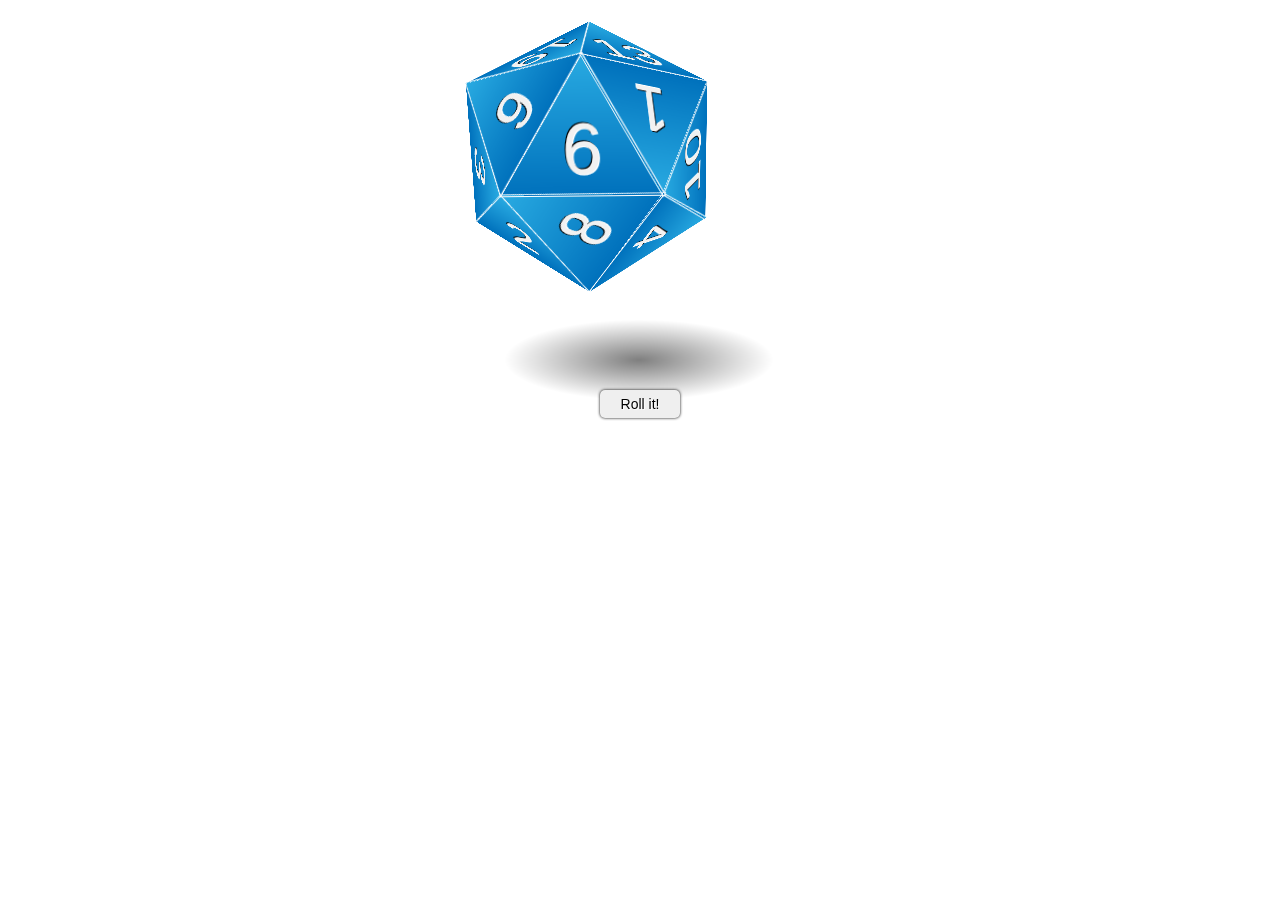
==== index.html @ 243e348f "Initial commit" ====
<!DOCTYPE html>
<html lang="en">
<!-- based on https://matthewlein.com/experiments/20-sided-die -->
<head>
  <meta http-equiv="Content-Type" content="text/html; charset=UTF-8">
  <title>20-Sided Die </title>
  <meta http-equiv="X-UA-Compatible" content="IE=edge,chrome=1">
  <meta name="viewport" content="width=device-width, initial-scale=1.0, user-scalable=no">
</head>

<body>
  <link rel="stylesheet" href="./style.css">
  <section class="cube-container">
    <div id="cube" class="show-6">
      <figure class="face01">1</figure>
      <figure class="face02">2</figure>
      <figure class="face03">3</figure>
      <figure class="face04">4</figure>
      <figure class="face05">5</figure>
      <figure class="face06">6</figure>
      <figure class="face07">7</figure>
      <figure class="face08">8</figure>
      <figure class="face09">9</figure>
      <figure class="face10">10</figure>
      <figure class="face11">11</figure>
      <figure class="face12">12</figure>
      <figure class="face13">13</figure>
      <figure class="face14">14</figure>
      <figure class="face15">15</figure>
      <figure class="face16">16</figure>
      <figure class="face17">17</figure>
      <figure class="face18">18</figure>
      <figure class="face19">19</figure>
      <figure class="face20">&#x263a;</figure>
    </div>
  </section>

  <section id="buttons">
    <input type="button" name="roll" value="Roll it!" id="roll">
  </section>

  <section id="outcome">
    <div id="text">Stub</div>
  </section>
  <script src="./script.js"></script>
</body>
---- style.css ----
.cube-container {
  width: 190px;
  height: 190px;
  position: relative;
  margin: 100px auto;
  -webkit-perspective: 1000;
      perspective: 1000;
}

  #cube {
    width: 100%;
    height: 100%;
    position: absolute;
    -webkit-transform-style: preserve-3d;
        transform-style: preserve-3d;
    -webkit-transform:  translateZ( -60px ) rotateY( 0deg ) rotateX( 0deg ) rotateZ( 0deg );
        transform:  translateZ( -60px ) rotateY( 0deg ) rotateX( 0deg ) rotateZ( 0deg );
    -webkit-transition: -webkit-transform 1s ease-in-out;
        transition: transform 1s ease-in-out;
  }

    #cube figure {
      width: 189px;
      height: 188px;
      display: block;
      position: absolute;
      background: url('blue.png') top center no-repeat;
      font-size:70px;
      line-height: 190px;
      font-family: sans-serif;
      text-align: center;
      text-shadow: #000 -1px -1px 0, #fff 1px 1px 0;
      color: #f1f1f1;
      -webkit-backface-visibility: hidden;
          backface-visibility: hidden;
    }

    /* top 5 point */
    #cube .face01  { transform: rotateY(  36deg ) rotateX( 53deg ) rotateZ(   0deg ) translateZ( 120px ); }
    #cube .face06  { transform: rotateY( 108deg ) rotateX( 53deg ) rotateZ( 240deg ) translateZ( 120px ); }
    #cube .face08  { transform: rotateY( 180deg ) rotateX( 53deg ) rotateZ( 240deg ) translateZ( 120px ); }
    #cube .face04  { transform: rotateY( 253deg ) rotateX( 53deg ) rotateZ( 120deg ) translateZ( 120px ); }
    #cube .face10  { transform: rotateY( 324deg ) rotateX( 53deg ) rotateZ(   0deg ) translateZ( 120px ); }

    /* bottom 5 point */
    #cube .face18  { transform: rotateY(   0deg ) rotateX( -53deg ) rotateZ(  60deg ) translateZ( 120px ); }
    #cube .face16  { transform: rotateY(  72deg ) rotateX( -53deg ) rotateZ(  60deg ) translateZ( 120px ); }
    #cube .face11  { transform: rotateY( 144deg ) rotateX( -53deg ) rotateZ( 180deg ) translateZ( 120px ); }
    #cube .face20  { transform: rotateY( 216deg ) rotateX( -53deg ) rotateZ( 180deg ) translateZ( 120px ); }
    #cube .face14  { transform: rotateY( 288deg ) rotateX( -53deg ) rotateZ(  60deg ) translateZ( 120px ); }

    /* middle point down */
    #cube .face13  { transform: rotateY(  36deg ) rotateX( 11deg ) rotateZ( 180deg ) translateZ( 120px ); }
    #cube .face09  { transform: rotateY( 108deg ) rotateX( 11deg ) rotateZ( 180deg ) translateZ( 120px ); }
    #cube .face02  { transform: rotateY( 180deg ) rotateX( 11deg ) rotateZ( 300deg ) translateZ( 120px ); }
    #cube .face05  { transform: rotateY( 253deg ) rotateX( 11deg ) rotateZ( 300deg ) translateZ( 120px ); }
    #cube .face17  { transform: rotateY( 324deg ) rotateX( 11deg ) rotateZ( 180deg ) translateZ( 120px ); }

    /* middle point up */
    #cube .face12  { transform: rotateY(   0deg ) rotateX( -11deg ) rotateZ( 120deg ) translateZ( 120px ); }
    #cube .face19  { transform: rotateY(  72deg ) rotateX( -11deg ) rotateZ(   0deg ) translateZ( 120px ); }
    #cube .face03  { transform: rotateY( 144deg ) rotateX( -11deg ) rotateZ(   0deg ) translateZ( 120px ); }
    #cube .face07  { transform: rotateY( 216deg ) rotateX( -11deg ) rotateZ(   0deg ) translateZ( 120px ); }
    #cube .face15  { transform: rotateY( 288deg ) rotateX( -11deg ) rotateZ( 120deg ) translateZ( 120px ); }


  #cube.show-1   { transform: translateZ( -60px ) rotateY(  -50deg ) rotateX(  -38deg ) rotateZ(   35deg ); }
  #cube.show-2   { transform: translateZ( -60px ) rotateY(  170deg ) rotateX(    5deg ) rotateZ(  -60deg ); }
  #cube.show-3   { transform: translateZ( -60px ) rotateY( -144deg ) rotateX(   -8deg ) rotateZ(   -6deg ); }
  #cube.show-4   { transform: translateZ( -60px ) rotateY(   76deg ) rotateX(  135deg ) rotateZ(  -62deg ); }
  #cube.show-5   { transform: translateZ( -60px ) rotateY(  118deg ) rotateX(  -53deg ) rotateZ(  -35deg ); }
  #cube.show-6   { transform: translateZ( -60px ) rotateY(  -75deg ) rotateX(  135deg ) rotateZ(   65deg ); }
  #cube.show-7   { transform: translateZ( -60px ) rotateY(  -37deg ) rotateX(  187deg ) rotateZ(  185deg ); }
  #cube.show-8   { transform: translateZ( -60px ) rotateY(  -50deg ) rotateX( -153deg ) rotateZ(   75deg ); }
  #cube.show-9   { transform: translateZ( -60px ) rotateY(  -73deg ) rotateX( -175deg ) rotateZ(   15deg ); }
  #cube.show-10  { transform: translateZ( -60px ) rotateY(   51deg ) rotateX(  -42deg ) rotateZ(  -41deg ); }
  #cube.show-11  { transform: translateZ( -60px ) rotateY(  -50deg ) rotateX( -220deg ) rotateZ(  -37deg ); }
  #cube.show-12  { transform: translateZ( -60px ) rotateY(  -10deg ) rotateX(   -4deg ) rotateZ( -120deg ); }
  #cube.show-13  { transform: translateZ( -60px ) rotateY(   35deg ) rotateX(    4deg ) rotateZ( -177deg ); }
  #cube.show-14  { transform: translateZ( -60px ) rotateY( -296deg ) rotateX(   72deg ) rotateZ(   30deg ); }
  #cube.show-15  { transform: translateZ( -60px ) rotateY( -238deg ) rotateX(  129deg ) rotateZ(   40deg ); }
  #cube.show-16  { transform: translateZ( -60px ) rotateY( -254deg ) rotateX( -136deg ) rotateZ(  113deg ); }
  #cube.show-17  { transform: translateZ( -60px ) rotateY(  -37deg ) rotateX(    8deg ) rotateZ(  175deg ); }
  #cube.show-18  { transform: translateZ( -60px ) rotateY(  -50deg ) rotateX(   25deg ) rotateZ(  288deg ); }
  #cube.show-19  { transform: translateZ( -60px ) rotateY(  -72deg ) rotateX(    4deg ) rotateZ(  352deg ); }
  #cube.show-20  { transform: translateZ( -60px ) rotateY(   50deg ) rotateX( -220deg ) rotateZ(   38deg ); }

.cube-container:after {
  content:"";
  display: block;
  position: relative;
  width: 380px;
  height: 380px;
  top: 70px;
  margin-left: -96px;
  background: -webkit-radial-gradient(center, ellipse, rgba(0,0,0,0.5) 0%, rgba(0,0,0,0) 50%);
  background: radial-gradient(ellipse at center, rgba(0,0,0,0.5) 0%,rgba(0,0,0,0) 50%); /* W3C */
  -webkit-transform: scaleY(0.3);
      transform: scaleY(0.3);
}

#buttons {
  text-align: center;
  position: relative;
}

#buttons input[type="button"] {
  position: relative;
  width: 80px;
  border-width: 0;
  padding: 6px 16px;
  font-family: sans-serif;
  text-shadow: 1px 1px 1px rgb(255, 255, 255);
  font-size: 14px;
  border-radius:5px 5px 5px 5px;
  box-shadow:0px 0px 3px #000;
  background:gradient( linear, 50% 0%, 50% 100%, from( rgb(238, 238, 238) ), to( rgb(204, 204, 204) ) );
  background-clip: padding-box;
}

#buttons input[type="button"]:active {
  top: 1px;
  box-shadow:0px 0px 2px #000;
  background:gradient( linear, 50% 0%, 50% 100%, from( rgb(204, 204, 204) ), to( rgb(238, 238, 238) ) );
}

#outcome {
  text-align: center;
  position: relative;
  z-index: 9;
  top:-250px;
  opacity: 0;
  /* oooh I love pointer events for stuff like this */
  pointer-events: none;
  -webkit-transition: opacity 400ms;
      transition: opacity 400ms;
}

#outcome.show {
  opacity: 1;
}

#text {
  font-size: 40px;
  color: #fff;
  text-shadow: rgba( 0, 0, 0, 0.5 ) 1px 1px 0;
  background-color: rgba( 30, 30, 30, 0.8 );
  padding: 20px 30px;
  display: inline-block;
  border-radius: 10px;
  box-shadow: rgba( 0, 0, 0, 0.7 ) 1px 1px 1px;
}
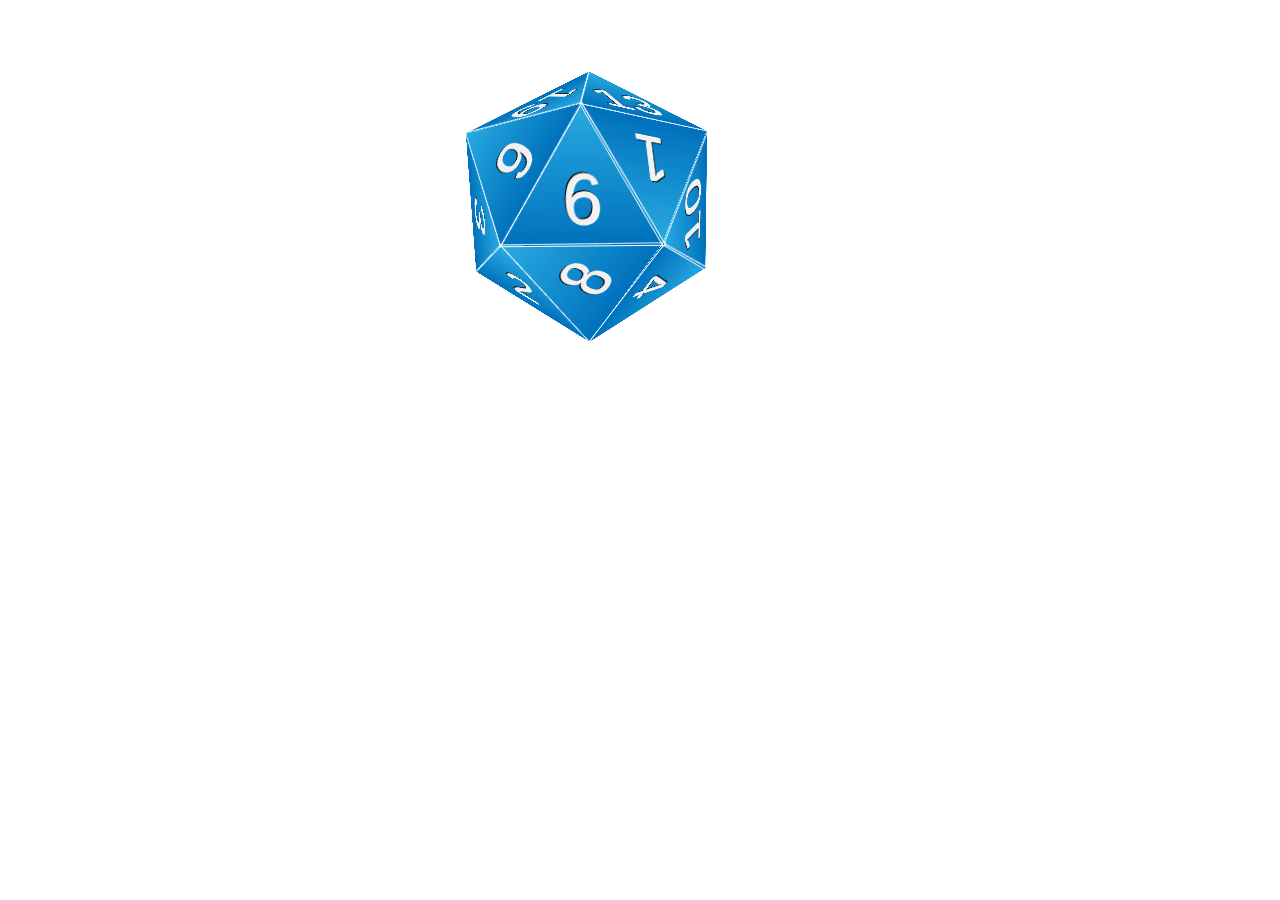
==== commit 563cd31b: "Remove not necessary elements" ====
--- a/index.html
+++ b/index.html
@@ -1,6 +1,7 @@
 <!DOCTYPE html>
 <html lang="en">
 <!-- based on https://matthewlein.com/experiments/20-sided-die -->
+
 <head>
   <meta http-equiv="Content-Type" content="text/html; charset=UTF-8">
   <title>20-Sided Die </title>
@@ -31,16 +32,11 @@
       <figure class="face17">17</figure>
       <figure class="face18">18</figure>
       <figure class="face19">19</figure>
-      <figure class="face20">&#x263a;</figure>
+      <figure class="face20">20</figure>
     </div>
   </section>
 
-  <section id="buttons">
-    <input type="button" name="roll" value="Roll it!" id="roll">
-  </section>
+  <script src="./script.js"></script>
+</body>
 
-  <section id="outcome">
-    <div id="text">Stub</div>
-  </section>
-  <script src="./script.js"></script>
-</body>+</html>--- a/style.css
+++ b/style.css
@@ -2,7 +2,7 @@
   width: 190px;
   height: 190px;
   position: relative;
-  margin: 100px auto;
+  margin: 150px auto;
   -webkit-perspective: 1000;
       perspective: 1000;
 }
@@ -85,61 +85,6 @@
   #cube.show-19  { transform: translateZ( -60px ) rotateY(  -72deg ) rotateX(    4deg ) rotateZ(  352deg ); }
   #cube.show-20  { transform: translateZ( -60px ) rotateY(   50deg ) rotateX( -220deg ) rotateZ(   38deg ); }
 
-.cube-container:after {
-  content:"";
-  display: block;
-  position: relative;
-  width: 380px;
-  height: 380px;
-  top: 70px;
-  margin-left: -96px;
-  background: -webkit-radial-gradient(center, ellipse, rgba(0,0,0,0.5) 0%, rgba(0,0,0,0) 50%);
-  background: radial-gradient(ellipse at center, rgba(0,0,0,0.5) 0%,rgba(0,0,0,0) 50%); /* W3C */
-  -webkit-transform: scaleY(0.3);
-      transform: scaleY(0.3);
-}
-
-#buttons {
-  text-align: center;
-  position: relative;
-}
-
-#buttons input[type="button"] {
-  position: relative;
-  width: 80px;
-  border-width: 0;
-  padding: 6px 16px;
-  font-family: sans-serif;
-  text-shadow: 1px 1px 1px rgb(255, 255, 255);
-  font-size: 14px;
-  border-radius:5px 5px 5px 5px;
-  box-shadow:0px 0px 3px #000;
-  background:gradient( linear, 50% 0%, 50% 100%, from( rgb(238, 238, 238) ), to( rgb(204, 204, 204) ) );
-  background-clip: padding-box;
-}
-
-#buttons input[type="button"]:active {
-  top: 1px;
-  box-shadow:0px 0px 2px #000;
-  background:gradient( linear, 50% 0%, 50% 100%, from( rgb(204, 204, 204) ), to( rgb(238, 238, 238) ) );
-}
-
-#outcome {
-  text-align: center;
-  position: relative;
-  z-index: 9;
-  top:-250px;
-  opacity: 0;
-  /* oooh I love pointer events for stuff like this */
-  pointer-events: none;
-  -webkit-transition: opacity 400ms;
-      transition: opacity 400ms;
-}
-
-#outcome.show {
-  opacity: 1;
-}
-
 #text {
   font-size: 40px;
   color: #fff;
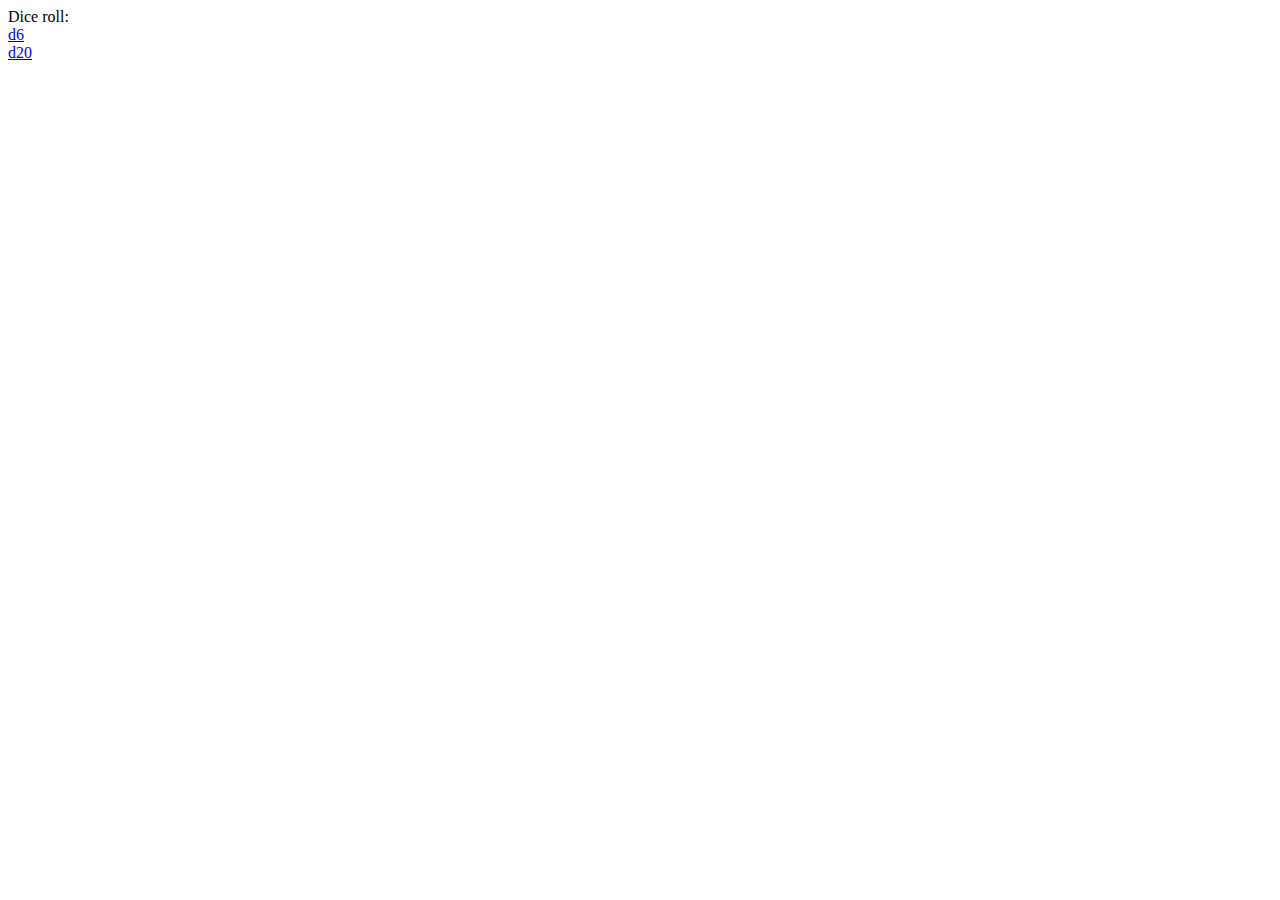
==== commit b0c9486b: "Add d6" ====
--- a/index.html
+++ b/index.html
@@ -1,42 +1,15 @@
 <!DOCTYPE html>
-<html lang="en">
-<!-- based on https://matthewlein.com/experiments/20-sided-die -->
-
-<head>
-  <meta http-equiv="Content-Type" content="text/html; charset=UTF-8">
-  <title>20-Sided Die </title>
-  <meta http-equiv="X-UA-Compatible" content="IE=edge,chrome=1">
-  <meta name="viewport" content="width=device-width, initial-scale=1.0, user-scalable=no">
-</head>
-
-<body>
-  <link rel="stylesheet" href="./style.css">
-  <section class="cube-container">
-    <div id="cube" class="show-6">
-      <figure class="face01">1</figure>
-      <figure class="face02">2</figure>
-      <figure class="face03">3</figure>
-      <figure class="face04">4</figure>
-      <figure class="face05">5</figure>
-      <figure class="face06">6</figure>
-      <figure class="face07">7</figure>
-      <figure class="face08">8</figure>
-      <figure class="face09">9</figure>
-      <figure class="face10">10</figure>
-      <figure class="face11">11</figure>
-      <figure class="face12">12</figure>
-      <figure class="face13">13</figure>
-      <figure class="face14">14</figure>
-      <figure class="face15">15</figure>
-      <figure class="face16">16</figure>
-      <figure class="face17">17</figure>
-      <figure class="face18">18</figure>
-      <figure class="face19">19</figure>
-      <figure class="face20">20</figure>
-    </div>
-  </section>
-
-  <script src="./script.js"></script>
-</body>
-
+<html>
+    <head>
+        <title>Dice</title>
+    </head>
+    <body>
+        Dice roll:
+        <li>
+            <a href="./d6">d6</a>
+        </li>
+        <li>
+            <a href="./d20">d20</a>
+        </li>
+    </body>
 </html>